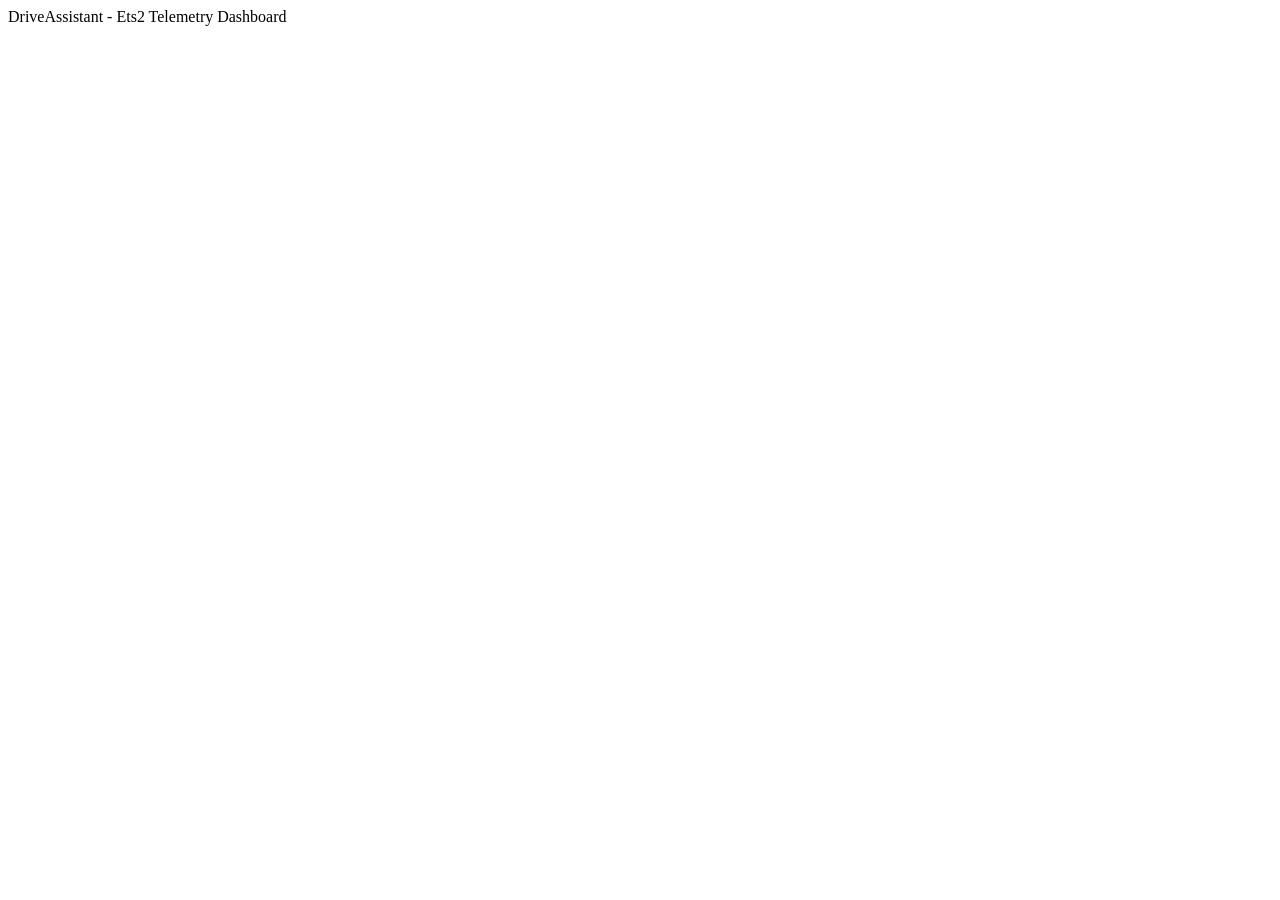
==== ETS2GPS /frontend/index.html @ 34255f9b "Add initial HTML structure for index.html" ====
<!DOCTYPE html>
<htmml lang="en">
  <head>
    <meta chartset="UFT-8">
    <meta name="viewpoint" content="width=device-width, initial-scale=1.0">
    <titleL>DriveAssistant - Ets2 Telemetry Dashboard</titleL>
    <link rel="stylesheet" href="css/main.css">
  </head>
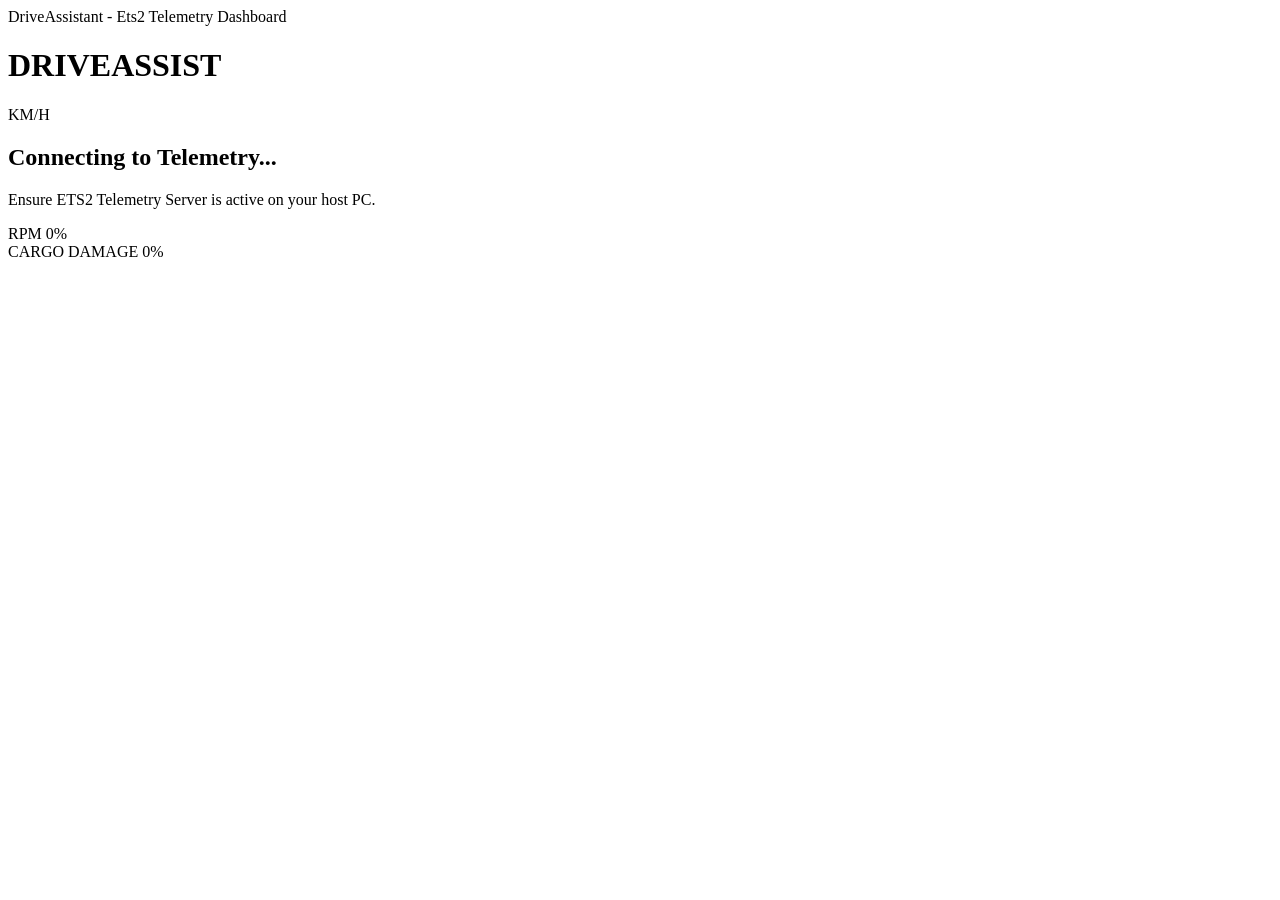
==== commit 89235727: "Correct HTML tags and structure in index.html Fix HTML structure and correct tag names." ====
--- a/ETS2GPS /frontend/index.html
+++ b/ETS2GPS /frontend/index.html
@@ -6,4 +6,42 @@
     <titleL>DriveAssistant - Ets2 Telemetry Dashboard</titleL>
     <link rel="stylesheet" href="css/main.css">
   </head>
-  
+  <boady>
+    <div class="app-container">
+      <header class="app-header">
+        <div class="logo">
+          <span class="status-dot disconnected" id="connectionDot"></span>
+          <h1>DRIVE<span>ASSIST</span></h1>
+        </div>
+      </header>
+      <main class="Dashboard-grid">
+        <!--Speedometer Card -->
+        <section class="Card speed-card">
+          <div class="speed-display">
+            <span id="speedValue"0</span>
+              <span class="Unit">KM/H</span>
+          </div>
+        </section>
+        <!--Navigation  & status card-->
+        <section class="Card nav-card">
+          <div class="nav-instruction">
+            <h2 id="navigationText">Connecting to Telemetry...</h2>
+            <p id="subInstruction">Ensure ETS2 Telemetry Server is active on your host PC.</p>
+          </div>
+          <div class="stat">
+            <label>RPM</label>
+            <span id="FuelValue">0%</span>
+          </div>
+          <div class="stat">
+            <label>CARGO DAMAGE</label>
+
+            <span id="damageValue">0%</span>
+          </div>
+        </section>
+      </main>
+    </div>
+    <script src="js/telemetry.js"></script>
+    <script src="js/voiceEngine.js"></script>
+    <script src-"js.app.js"></script>
+  </boady>
+</htmml>
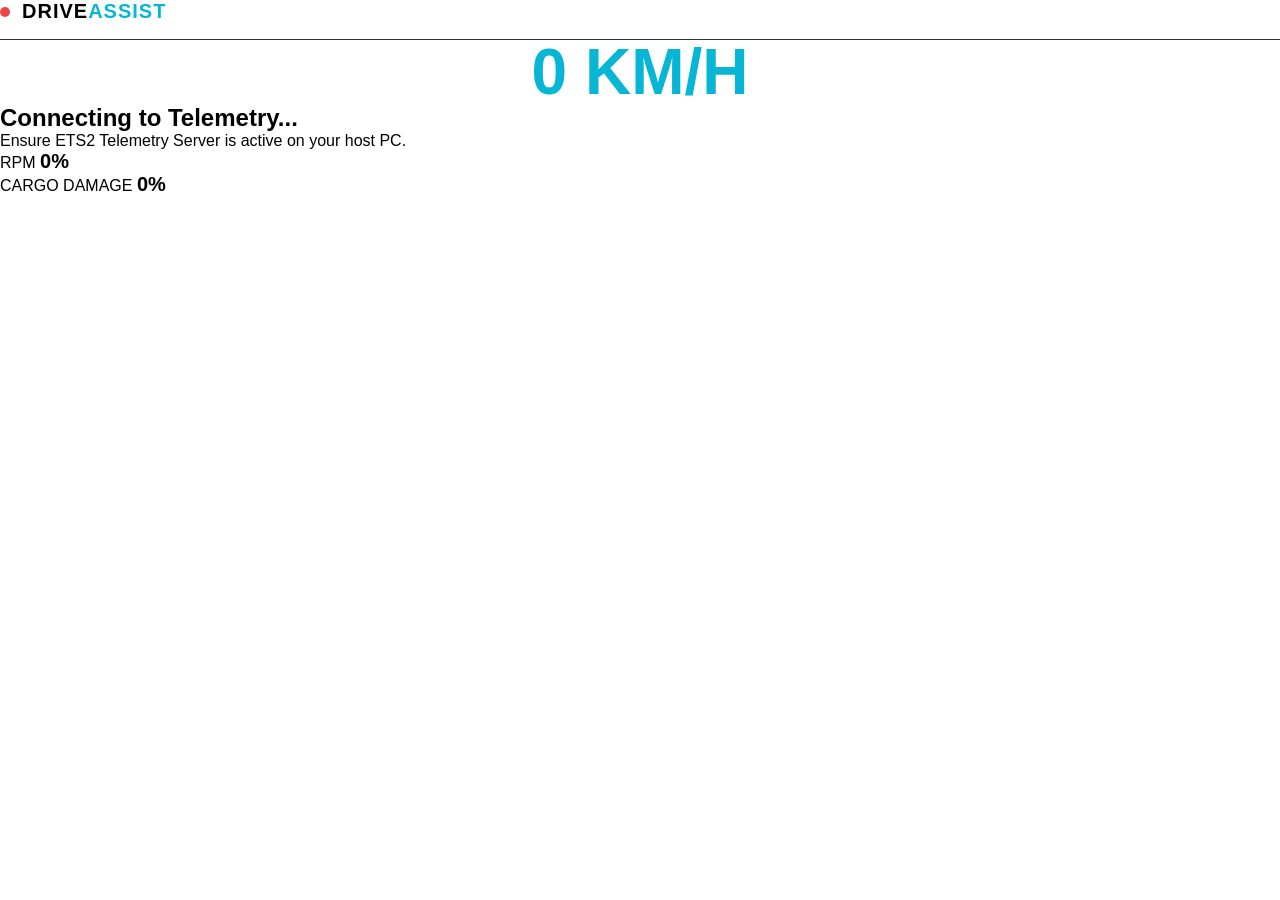
==== commit d572d83c: "Fix HTML syntax errors in index.html" ====
--- a/ETS2GPS /frontend/index.html
+++ b/ETS2GPS /frontend/index.html
@@ -1,12 +1,12 @@
 <!DOCTYPE html>
-<htmml lang="en">
+<html lang="en">
   <head>
-    <meta chartset="UFT-8">
-    <meta name="viewpoint" content="width=device-width, initial-scale=1.0">
-    <titleL>DriveAssistant - Ets2 Telemetry Dashboard</titleL>
+    <meta charset="UTF-8">
+    <meta name="viewport" content="width=device-width, initial-scale=1.0">
+    <title>DriveAssistant - Ets2 Telemetry Dashboard</title>
     <link rel="stylesheet" href="css/main.css">
   </head>
-  <boady>
+  <body>
     <div class="app-container">
       <header class="app-header">
         <div class="logo">
@@ -18,7 +18,7 @@
         <!--Speedometer Card -->
         <section class="Card speed-card">
           <div class="speed-display">
-            <span id="speedValue"0</span>
+            <span id="speedValue">0</span>
               <span class="Unit">KM/H</span>
           </div>
         </section>
@@ -42,6 +42,6 @@
     </div>
     <script src="js/telemetry.js"></script>
     <script src="js/voiceEngine.js"></script>
-    <script src-"js.app.js"></script>
-  </boady>
-</htmml>
+    <script src="js.app.js"></script>
+  </body>
+</html>
--- a/ETS2GPS /frontend/css/main.css
+++ b/ETS2GPS /frontend/css/main.css
@@ -0,0 +1,102 @@
+:root {
+  --bg-primary: #0f111a;
+  --bg-card:#1a1d2e;
+  --text-main: #e2e8f0;
+  --text-muted: #6478b;
+  --accent-cyan: #06b6d4;
+  --accent-red: #ef4444;
+  --accent-green: #22c55e;
+  --border-radius: 12px;
+}
+*{
+  box-sizing: border-box;
+  margin:0;
+  padding: 0;
+  font-family: -apple-system, BlinkMacSystemFont, "Segoe UI", Roboto, sans-serif;
+}
+.app-header{
+  display: flex;
+  justify-content: space-between;
+  align-items: center;
+  padding-bottom: 1rem;
+  border-bottom: 1px solid #2d3748;
+}
+.logo {
+  display: flex;
+  align-items: center;
+  gap: 0.75rem;
+}
+.logo h1{
+  font-size: 1.25rem;
+  letter-spacing: 1px;
+}
+.logo h1 span {
+  color: var(--accent-cyan);
+}
+.status-dot {
+  width: 10px;
+  height: 10px;
+  border-radius: 50%;
+}
+.status-dot.connected { background-color: var(accent-green):}
+.status-dot.disconnected {background-color: var(--accent-red);}
+.dashboard-grid{
+  display: grid;
+  grid-template-columns: 1fr 2fr;
+  gap: 1rem;
+  margin-top: 1rem;
+}
+.card{
+  background-color: var(--big-card);
+  padding: 1.5rem;
+  border-radius: var(--border-radius);
+  border: 1px solid #2d3748;
+}
+.speed-card{
+  display: flex;
+  flex-direction: column;
+  align-items: center;
+  justify-content: center;
+}
+.speed-display{
+  font-size: 4rem;
+  font-weight: 800;
+  color: var(--accent-cyan);
+  line-height:1;
+}
+.speed-display .unit {
+  font-size: 0.875rem;
+  color: var(--text-muted);
+  display: block;
+  text-align: center;
+}
+.speed-limit{
+  margin-top: 1rem;
+  background: #2d3748;
+  padding: 0.25rem 0.75rem;
+  border-radius: 20xp;
+  font-size: 0.875rem;
+  font-weight: 600;
+}
+.telemetry-bar{
+  display: block;
+  font-size: 0.75rem;
+  color: var(--text-muted);
+  margin-bottom: 0.25rem;
+}
+.stat span{
+  font-size: 1.25rem;
+  font-weight: 700;
+}
+btn{
+  background: #2d3748;
+  color: #fff;
+  border: none;
+  padding: 0.5rem;
+  border-radius: 6px;
+  cursor: pointer;
+}
+.btn:hover{background: #3a4a61;}
+@media (max-width: 640px){
+  .dashboard-grid{grid-template-columns: 1fr;}
+}
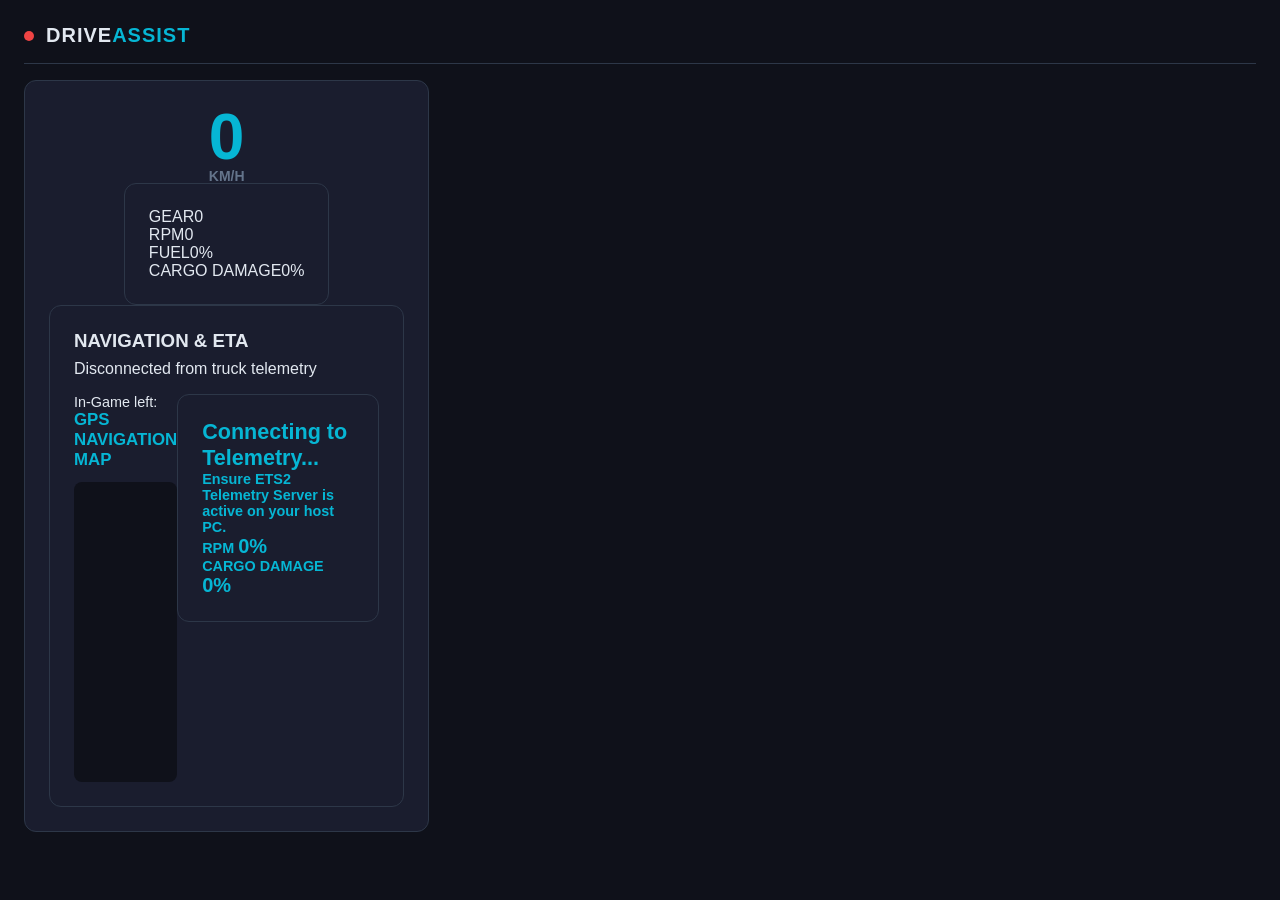
==== commit a76b258e: "Update index.html" ====
--- a/ETS2GPS /frontend/index.html
+++ b/ETS2GPS /frontend/index.html
@@ -4,8 +4,10 @@
     <meta charset="UTF-8">
     <meta name="viewport" content="width=device-width, initial-scale=1.0">
     <title>DriveAssistant - Ets2 Telemetry Dashboard</title>
+      <link rel="Stylsheet" href="lib/leaflet.css"/>
+    <script src="lib/leaflet.js"></script>
     <link rel="stylesheet" href="css/main.css">
-  </head>
+    </head>
   <body>
     <div class="app-container">
       <header class="app-header">
@@ -21,8 +23,27 @@
             <span id="speedValue">0</span>
               <span class="Unit">KM/H</span>
           </div>
+          <div class="card">
+            <div class="stat><span class="telemetry-bar">GEAR</span><span id="gearValue">0</span></div>
+            <div class="stat><span class="telemetry-bar">RPM</span><span id="rpmValue">0</span></div>
+            <div class="stat><span class="telemetry-bar">FUEL</span><span id="fuelValue">0%</span></div>
+            <div class="stat><span class="telemetry-bar">CARGO DAMAGE</span><span id="damageValue">0%</span></div>
+          </div>
+          <!--New: Navigation Map card -->
+          <div class="card">
+            <h3>NAVIGATION & ETA</h3>
+          <div id="navigationText" style="margin: 0.5rem 0; font-weght: 600;">Disconnected from truck telemetry </div>
+            <div style="display: flex; justify-content: space-between; margin-top: 1rem; font-size: 0.9rem;">
+            <div>In-Game left: <strong id="gameEta" style="color: var(--accent-cyan);>0h 0m</strong></div>
+            <div>Real-life left: <strong id="realEta" style="color: var(--accent-green);0 min</strong></div>
+            </div>
+          </div>
         </section>
         <!--Navigation  & status card-->
+        <div class="card">
+          <h3>GPS NAVIGATION MAP</h3>
+          <div id="map" style="height: 300px; widht: 100%; border-radius: 8px; margin-top: 0.75rem; background: #0f111a;"></div>
+        </div>
         <section class="Card nav-card">
           <div class="nav-instruction">
             <h2 id="navigationText">Connecting to Telemetry...</h2>
@@ -40,8 +61,10 @@
         </section>
       </main>
     </div>
+    <script src="js/gpsEngine.js"></script>
     <script src="js/telemetry.js"></script>
     <script src="js/voiceEngine.js"></script>
-    <script src="js.app.js"></script>
+    <script src="js/app.js"></script>
   </body>
 </html>
+    
--- a/ETS2GPS /frontend/css/main.css
+++ b/ETS2GPS /frontend/css/main.css
@@ -2,7 +2,7 @@
   --bg-primary: #0f111a;
   --bg-card:#1a1d2e;
   --text-main: #e2e8f0;
-  --text-muted: #6478b;
+  --text-muted: #64748b;
   --accent-cyan: #06b6d4;
   --accent-red: #ef4444;
   --accent-green: #22c55e;
@@ -13,6 +13,11 @@
   margin:0;
   padding: 0;
   font-family: -apple-system, BlinkMacSystemFont, "Segoe UI", Roboto, sans-serif;
+}
+body {
+  background-color: var(--bg-primary);
+  color: var(--text-main);
+  padding: 1.5rem;
 }
 .app-header{
   display: flex;
@@ -38,16 +43,20 @@
   height: 10px;
   border-radius: 50%;
 }
-.status-dot.connected { background-color: var(accent-green):}
+.status-dot.connected { background-color: var(--accent-green);}
 .status-dot.disconnected {background-color: var(--accent-red);}
-.dashboard-grid{
+
+.dashboard-grid,
+.Dashboard-grid {
   display: grid;
   grid-template-columns: 1fr 2fr;
   gap: 1rem;
   margin-top: 1rem;
 }
-.card{
-  background-color: var(--big-card);
+
+.card,
+.Card {
+  background-color: var(--bg-card);
   padding: 1.5rem;
   border-radius: var(--border-radius);
   border: 1px solid #2d3748;
@@ -64,7 +73,7 @@
   color: var(--accent-cyan);
   line-height:1;
 }
-.speed-display .unit {
+.speed-display .Unit {
   font-size: 0.875rem;
   color: var(--text-muted);
   display: block;
@@ -74,7 +83,7 @@
   margin-top: 1rem;
   background: #2d3748;
   padding: 0.25rem 0.75rem;
-  border-radius: 20xp;
+  border-radius: 20px;
   font-size: 0.875rem;
   font-weight: 600;
 }
@@ -88,7 +97,7 @@
   font-size: 1.25rem;
   font-weight: 700;
 }
-btn{
+.btn{
   background: #2d3748;
   color: #fff;
   border: none;
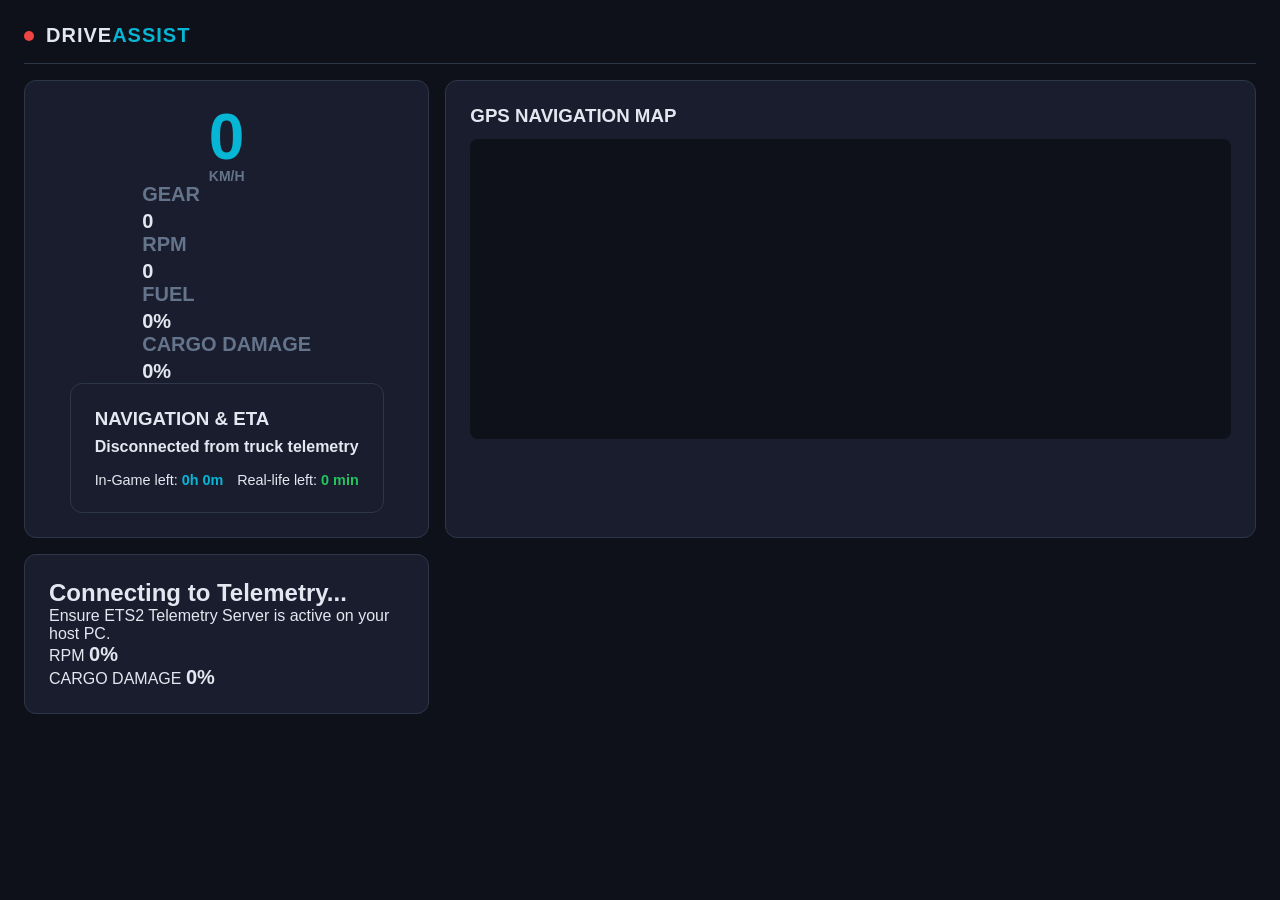
==== commit 980a4de7: "Update index.html" ====
--- a/ETS2GPS /frontend/index.html
+++ b/ETS2GPS /frontend/index.html
@@ -4,7 +4,7 @@
     <meta charset="UTF-8">
     <meta name="viewport" content="width=device-width, initial-scale=1.0">
     <title>DriveAssistant - Ets2 Telemetry Dashboard</title>
-      <link rel="Stylsheet" href="lib/leaflet.css"/>
+      <link rel="stylesheet" href="lib/leaflet.css"/>
     <script src="lib/leaflet.js"></script>
     <link rel="stylesheet" href="css/main.css">
     </head>
@@ -23,26 +23,26 @@
             <span id="speedValue">0</span>
               <span class="Unit">KM/H</span>
           </div>
-          <div class="card">
-            <div class="stat><span class="telemetry-bar">GEAR</span><span id="gearValue">0</span></div>
-            <div class="stat><span class="telemetry-bar">RPM</span><span id="rpmValue">0</span></div>
-            <div class="stat><span class="telemetry-bar">FUEL</span><span id="fuelValue">0%</span></div>
-            <div class="stat><span class="telemetry-bar">CARGO DAMAGE</span><span id="damageValue">0%</span></div>
+          <div class="stats-grid">
+            <div class="stat"><span class="telemetry-bar">GEAR</span><span id="gearValue">0</span></div>
+            <div class="stat"><span class="telemetry-bar">RPM</span><span id="rpmValue">0</span></div>
+            <div class="stat"><span class="telemetry-bar">FUEL</span><span id="fuelValue">0%</span></div>
+            <div class="stat"><span class="telemetry-bar">CARGO DAMAGE</span><span id="damageValue">0%</span></div>
           </div>
           <!--New: Navigation Map card -->
           <div class="card">
             <h3>NAVIGATION & ETA</h3>
-          <div id="navigationText" style="margin: 0.5rem 0; font-weght: 600;">Disconnected from truck telemetry </div>
+          <div id="navigationText" style="margin: 0.5rem 0; font-weight: 600;">Disconnected from truck telemetry </div>
             <div style="display: flex; justify-content: space-between; margin-top: 1rem; font-size: 0.9rem;">
-            <div>In-Game left: <strong id="gameEta" style="color: var(--accent-cyan);>0h 0m</strong></div>
-            <div>Real-life left: <strong id="realEta" style="color: var(--accent-green);0 min</strong></div>
+            <div>In-Game left: <strong id="gameEta" style="color: var(--accent-cyan);">0h 0m</strong></div>
+            <div>Real-life left: <strong id="realEta" style="color: var(--accent-green);">0 min</strong></div>
             </div>
           </div>
         </section>
         <!--Navigation  & status card-->
         <div class="card">
           <h3>GPS NAVIGATION MAP</h3>
-          <div id="map" style="height: 300px; widht: 100%; border-radius: 8px; margin-top: 0.75rem; background: #0f111a;"></div>
+          <div id="map" style="height: 300px; width: 100%; border-radius: 8px; margin-top: 0.75rem; background: #0f111a;"></div>
         </div>
         <section class="Card nav-card">
           <div class="nav-instruction">
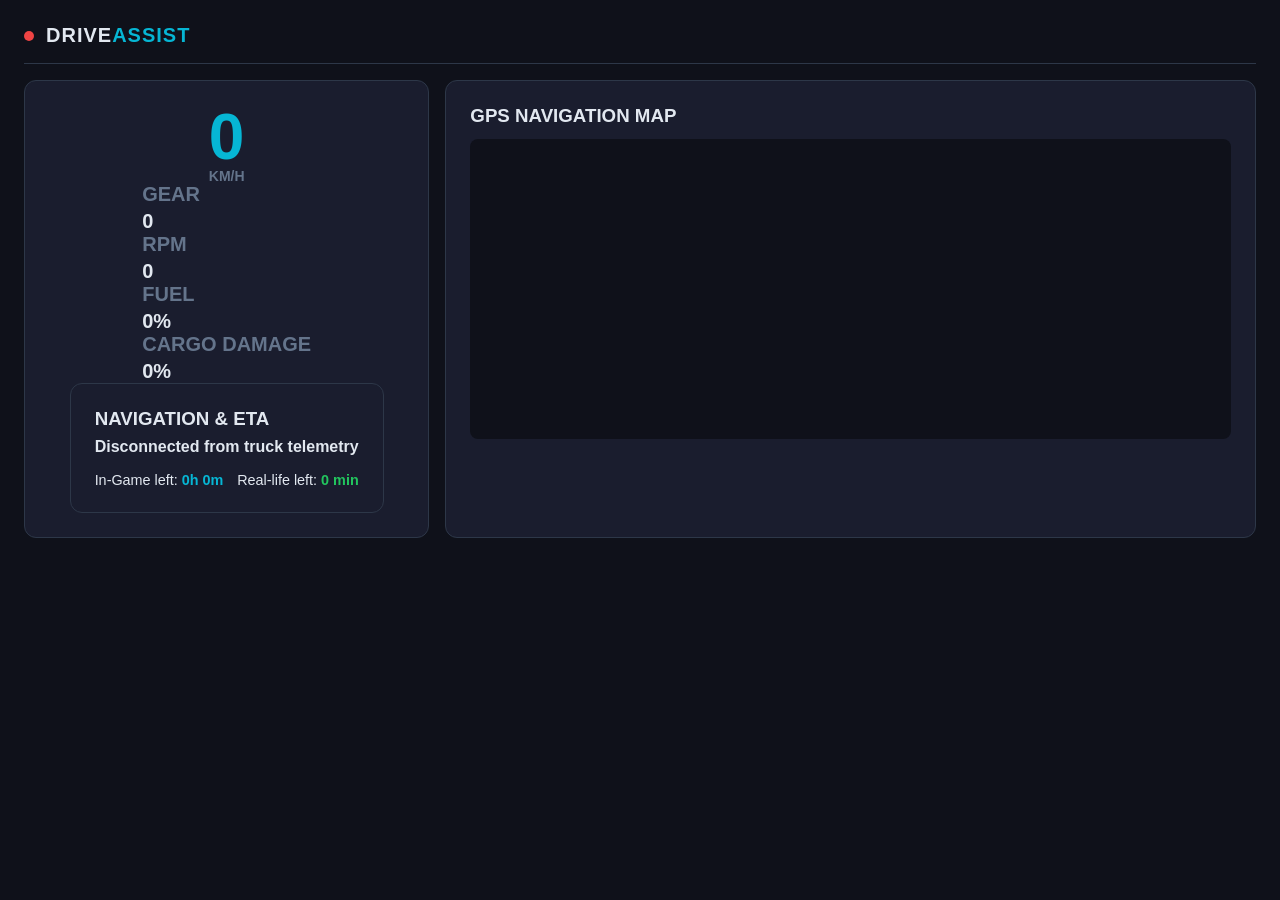
==== commit 4efc9480: "Update index.html" ====
--- a/ETS2GPS /frontend/index.html
+++ b/ETS2GPS /frontend/index.html
@@ -44,6 +44,7 @@
           <h3>GPS NAVIGATION MAP</h3>
           <div id="map" style="height: 300px; width: 100%; border-radius: 8px; margin-top: 0.75rem; background: #0f111a;"></div>
         </div>
+        <!--
         <section class="Card nav-card">
           <div class="nav-instruction">
             <h2 id="navigationText">Connecting to Telemetry...</h2>
@@ -59,6 +60,7 @@
             <span id="damageValue">0%</span>
           </div>
         </section>
+        -->
       </main>
     </div>
     <script src="js/gpsEngine.js"></script>
